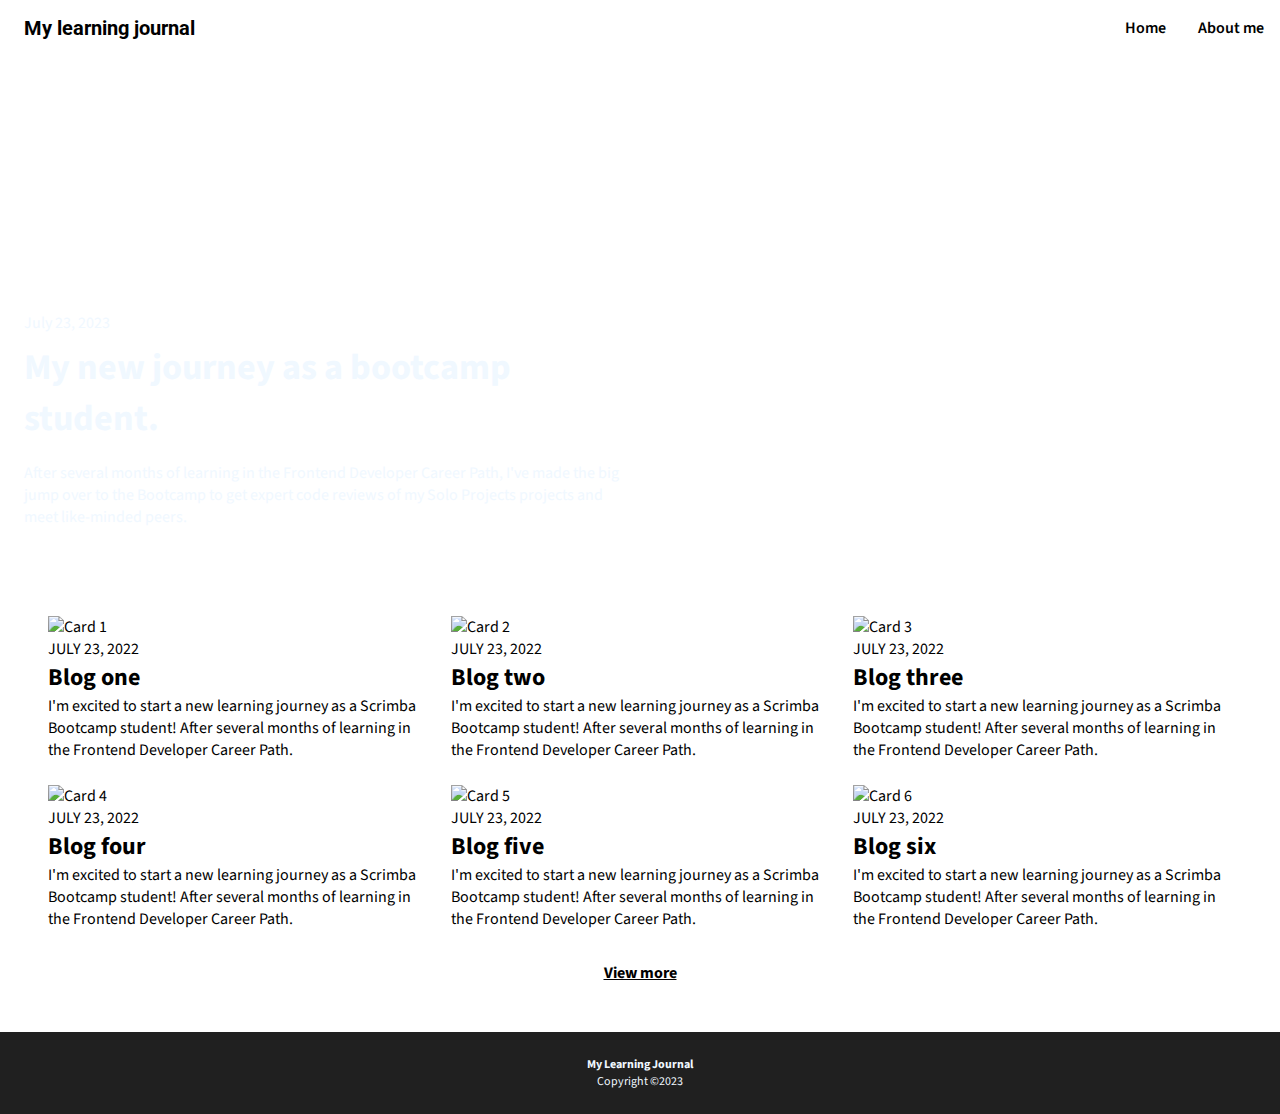
==== page1/index.html @ 59dc90b5 "go" ====
<!DOCTYPE html>
<html>
    <head>
        <link href="index.css" rel="stylesheet">
        <link rel="stylesheet"
        href="https://cdnjs.cloudflare.com/ajax/libs/font-awesome/6.4.2/css/all.min.css"
        integrity="sha512-z3gLpd7yknf1YoNbCzqRKc4qyor8gaKU1qmn+CShxbuBusANI9QpRohGBreCFkKxLhei6S9CQXFEbbKuqLg0DA=="
        crossorigin="anonymous" 
        referrerpolicy="no-referrer" />
        <meta name="viewport" content="width=device-width, initial-scale=1">
        <link rel="preconnect" href="https://fonts.googleapis.com">
        <link rel="preconnect" href="https://fonts.gstatic.com" crossorigin>
        <link href="https://fonts.googleapis.com/css2?family=Roboto:wght@700&family=Source+Sans+3:wght@400;600;700&display=swap" rel="stylesheet">
    </head>
    <body>
        <header>
            <div class="logvi">
                <div class="logo">
                    <i class="fa-solid fa-message"></i>
                    <p>My learning journal</p>
                </div>
                <div class="navi">
                    <p>Home</p>
                    <p>About me</p>
                </div>
            </div>
        </header>
        <main>
            <div class="promo">
                <div class="promo-text">
                    <p>July 23, 2023</p>
                    <p class="bold">My new journey as a bootcamp student.</p>
                    <p>After several months of learning in the Frontend Developer Career Path, 
                        I've made the big jump over to the Bootcamp to get expert code reviews 
                        of my Solo Projects projects and meet like-minded peers.</p>
                </div>
            </div>
            <div class="grid">
                
                <!-- card 1-->
                <div class="grid-card">
                    <img src="/Grid/images/card1.png" alt="Card 1">
                    <p>JULY 23, 2022</p>
                    <p class="bold">Blog one</p>
                    <p>I'm excited to start a new learning journey as a Scrimba Bootcamp student! 
                        After several months of learning in the Frontend Developer Career Path.</p>
                </div>

                <!-- card 2-->
                <div class="grid-card">
                    <img src="/Grid/images/card2.png" alt="Card 2">
                    <p>JULY 23, 2022</p>
                    <p class="bold">Blog two</p>
                    <p>I'm excited to start a new learning journey as a Scrimba Bootcamp student! 
                        After several months of learning in the Frontend Developer Career Path.</p>
                </div>

                <!-- card 3-->
                <div class="grid-card">
                    <img src="/Grid/images/card3.png" alt="Card 3">
                    <p>JULY 23, 2022</p>
                    <p class="bold">Blog three</p>
                    <p>I'm excited to start a new learning journey as a Scrimba Bootcamp student! 
                        After several months of learning in the Frontend Developer Career Path.</p>
                </div>

                <!-- card 4-->
                <div class="grid-card">
                    <img src="/Grid/images/card4.png" alt="Card 4">
                    <p>JULY 23, 2022</p>
                    <p class="bold">Blog four</p>
                    <p>I'm excited to start a new learning journey as a Scrimba Bootcamp student! 
                        After several months of learning in the Frontend Developer Career Path.</p>
                </div>

                <!-- card 5-->
                <div class="grid-card">
                    <img src="/Grid/images/card5.png" alt="Card 5">
                    <p>JULY 23, 2022</p>
                    <p class="bold">Blog five</p>
                    <p>I'm excited to start a new learning journey as a Scrimba Bootcamp student! 
                        After several months of learning in the Frontend Developer Career Path.</p>
                </div>

                <!-- card 6-->
                <div class="grid-card">
                    <img src="/Grid/images/card6.png" alt="Card 6">
                    <p>JULY 23, 2022</p>
                    <p class="bold">Blog six</p>
                    <p>I'm excited to start a new learning journey as a Scrimba Bootcamp student! 
                        After several months of learning in the Frontend Developer Career Path.</p>
                </div>
            </div>
            <a>View more</a>
        </main>
        
        <footer>
            <div class="footer-text">
                <p class="bold">My Learning Journal</p>
                <p>Copyright ©2023</p>
            </div>
        </footer>

    </body>
</html>
---- page1/index.css ----
body{
    margin: 0;
    padding: 0;
    font-family: 'Source Sans 3', sans-serif;
}

header{
    padding: 1em;
}

p{
    margin: 0;
}

/*Header*/

.logvi{
    display: flex;
    justify-content: space-between;
    align-items: center;
}

.logo,
.navi{
    display: flex;
    justify-content: baseline;
}

.logo{
    gap: 0.5em;
}

.navi{
    gap: 2em;
}

i{
    font-size: 1.5em;
}

/*Main*/
.promo{
    background-image: url(/Grid/images/comp.png);
    background-size: cover;
    background-position: center;
    display: grid;
    grid-template-columns: repeat(2, minmax(200px, 1fr));
    grid-template-rows: repeat(2, minmax(100px, 1fr));;
    grid-template-areas: ". ." "text text";
}

.promo-text{
    grid-area: text;
    padding: 0 1.5em 2em;
}

.promo-text p{
    margin: 0 0 0.5em;
    max-width: 600px;
}

.grid{
    display: grid;
    grid-template-columns: repeat(auto-fit, minmax(300px, 1fr));
    grid-gap: 1.5em;
    padding: 3em 3em 0;
}

@media (min-width: 1024px) {
    .grid{
        grid-template-columns: repeat(3, minmax(300px, 1fr));
    }
}

img{
    max-width: 100%;
}

a{
    display: block;
    width: fit-content;
    margin: 2em auto 3em;
    text-decoration: underline;
    font-weight: 700;
}

/*Footer*/
footer{
    background: #202020;
    color: aliceblue;
}

/*Typography*/

.logo p{
    font-family: 'Roboto', sans-serif;
    font-weight: 700;
    font-size: 1.25rem;
    margin: 0;
}

.navi p{
    font-size: 1rem;
    font-weight: 600;
}

.promo-text{
    font-size: 1rem;
    color: aliceblue;
}

.bold{
    font-weight: 700;
}

.promo-text .bold{
    font-size: 2.25rem;
}

.grid-card .bold{
    font-size: 1.5rem;
}

.footer-text{
    display: block;
    width: fit-content;
    margin: 0 auto;
    font-size: 0.75rem;
    padding: 2em;
    text-align: center;
}
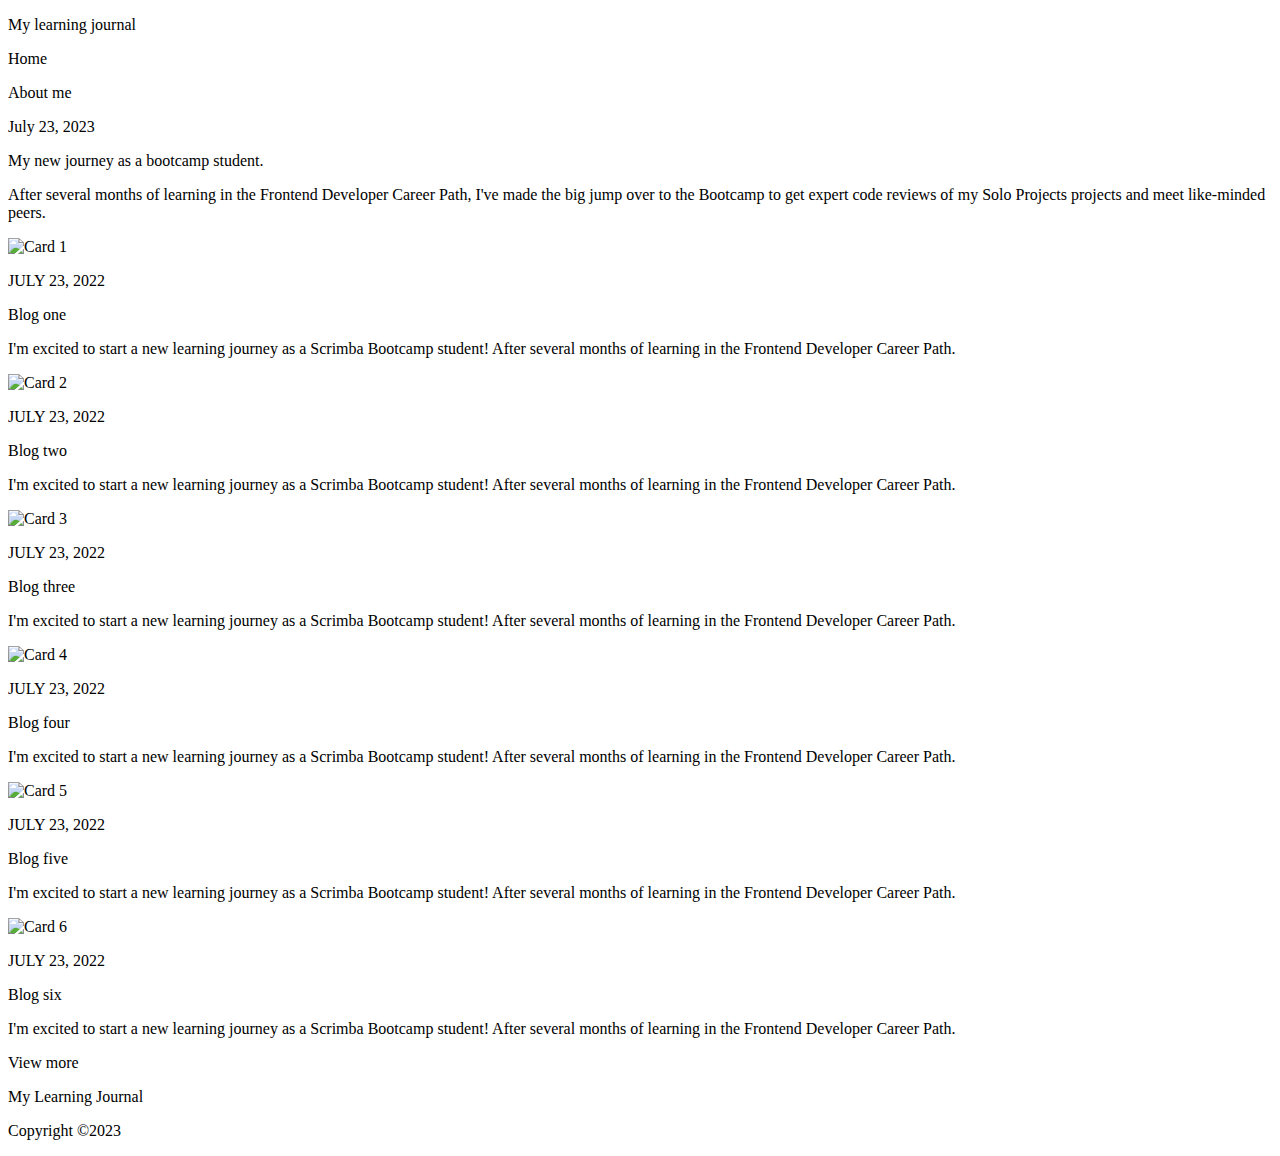
==== commit 7786a162: "go 2" ====
--- a/page1/index.html
+++ b/page1/index.html
@@ -1,7 +1,7 @@
 <!DOCTYPE html>
 <html>
     <head>
-        <link href="index.css" rel="stylesheet">
+        <link href="/Grid/grid/page1/index.css" rel="stylesheet">
         <link rel="stylesheet"
         href="https://cdnjs.cloudflare.com/ajax/libs/font-awesome/6.4.2/css/all.min.css"
         integrity="sha512-z3gLpd7yknf1YoNbCzqRKc4qyor8gaKU1qmn+CShxbuBusANI9QpRohGBreCFkKxLhei6S9CQXFEbbKuqLg0DA=="
@@ -39,7 +39,7 @@
                 
                 <!-- card 1-->
                 <div class="grid-card">
-                    <img src="/Grid/images/card1.png" alt="Card 1">
+                    <img src="/Grid/grid/images/card1.png" alt="Card 1">
                     <p>JULY 23, 2022</p>
                     <p class="bold">Blog one</p>
                     <p>I'm excited to start a new learning journey as a Scrimba Bootcamp student! 
@@ -48,7 +48,7 @@
 
                 <!-- card 2-->
                 <div class="grid-card">
-                    <img src="/Grid/images/card2.png" alt="Card 2">
+                    <img src="/Grid/grid/images/card2.png" alt="Card 2">
                     <p>JULY 23, 2022</p>
                     <p class="bold">Blog two</p>
                     <p>I'm excited to start a new learning journey as a Scrimba Bootcamp student! 
@@ -57,7 +57,7 @@
 
                 <!-- card 3-->
                 <div class="grid-card">
-                    <img src="/Grid/images/card3.png" alt="Card 3">
+                    <img src="/Grid/grid/images/card3.png" alt="Card 3">
                     <p>JULY 23, 2022</p>
                     <p class="bold">Blog three</p>
                     <p>I'm excited to start a new learning journey as a Scrimba Bootcamp student! 
@@ -66,7 +66,7 @@
 
                 <!-- card 4-->
                 <div class="grid-card">
-                    <img src="/Grid/images/card4.png" alt="Card 4">
+                    <img src="/Grid/grid/images/card4.png" alt="Card 4">
                     <p>JULY 23, 2022</p>
                     <p class="bold">Blog four</p>
                     <p>I'm excited to start a new learning journey as a Scrimba Bootcamp student! 
@@ -75,7 +75,7 @@
 
                 <!-- card 5-->
                 <div class="grid-card">
-                    <img src="/Grid/images/card5.png" alt="Card 5">
+                    <img src="/Grid/grid/images/card5.png" alt="Card 5">
                     <p>JULY 23, 2022</p>
                     <p class="bold">Blog five</p>
                     <p>I'm excited to start a new learning journey as a Scrimba Bootcamp student! 
@@ -84,7 +84,7 @@
 
                 <!-- card 6-->
                 <div class="grid-card">
-                    <img src="/Grid/images/card6.png" alt="Card 6">
+                    <img src="/Grid/grid/images/card6.png" alt="Card 6">
                     <p>JULY 23, 2022</p>
                     <p class="bold">Blog six</p>
                     <p>I'm excited to start a new learning journey as a Scrimba Bootcamp student! 
